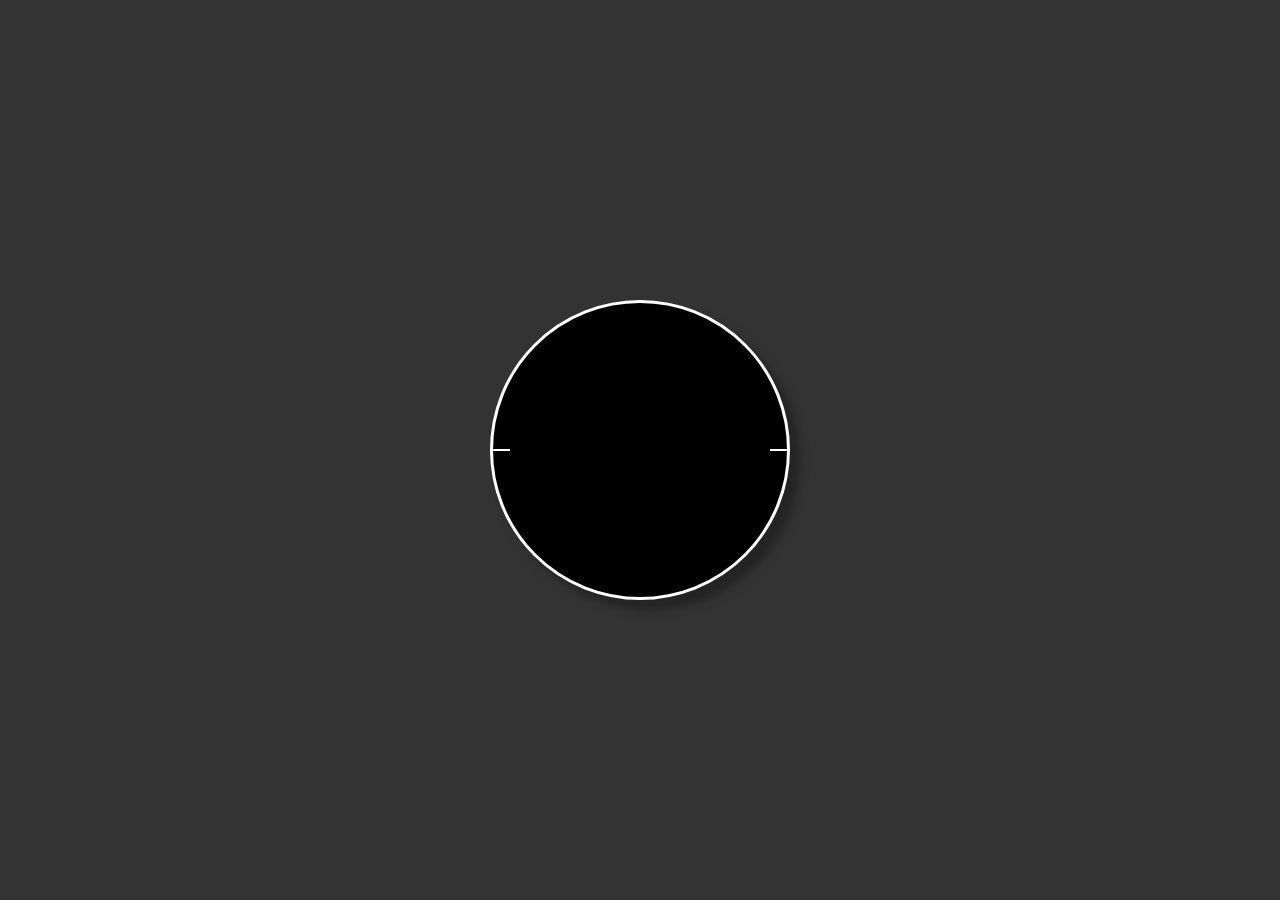
==== Day1/index.html @ 6a9d3dde "Start" ====
<!DOCTYPE html>
<html lang="en">
<head>
  <meta charset="UTF-8">
  <meta name="viewport" content="width=device-width, initial-scale=1.0">
  <link rel="stylesheet" href="./style.css">
  <script src="./index.js" defer></script>
  <title>Watch</title>
</head>
<body>
  <div class="center">
    <div class="watch">
      <div class="index" data-calc="1"></div>
      <div class="index" data-calc="2"></div>
      <div class="index" data-calc="3"></div>
      <div class="index" data-calc="4"></div>
      <div class="index" data-calc="5"></div>
      <div class="index" data-calc="6"></div>
    </div>
  </div>
</body>
</html>
---- Day1/style.css ----
*{
  margin: 0;
  padding: 0;
  box-sizing: border-box;
}

.center{
  width: 100vw;
  height: 100vh;
  display: flex;
  align-items: center;
  justify-content: center;
  background-color: #333;
}

.watch{
  width: 300px;
  display: flex;
  height: 300px;
  border-radius: 50%;
  align-items: center;
  justify-content: center;
  background-color: #000;
  border: 3px solid #fff;
  box-shadow: 10px 10px 8px #242424 ;
}

.index{
  height: 2px;
  width: 300px;
  position: absolute;
  left: calc(50vw - 150px);
  background-color: #fff;
}

.index::after{
  top: -2px;
  left: 20px;
  height: 5px;
  content: "";
  width: 260px;
  position: absolute;
  background-color: #000000;
}
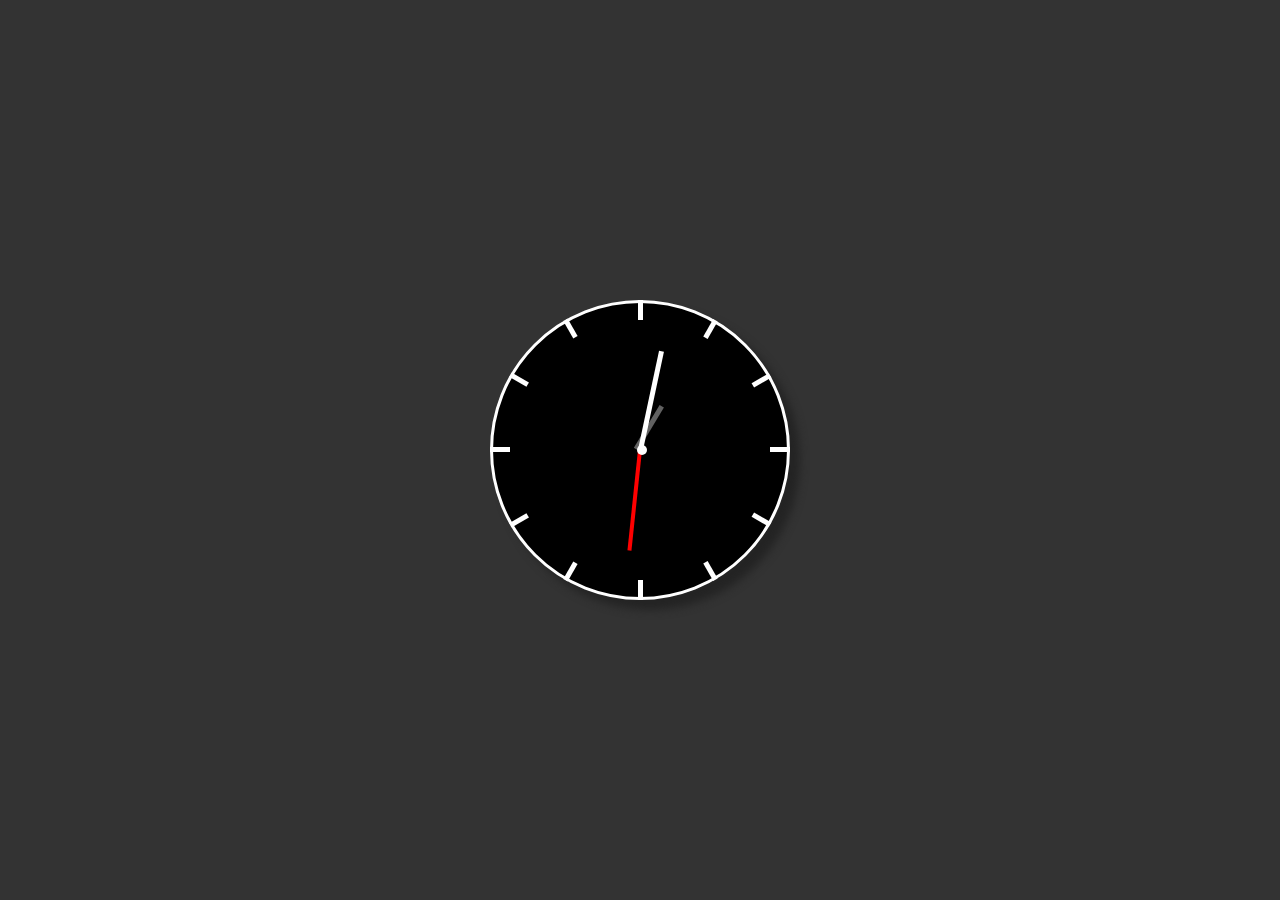
==== commit 573c1199: "changes" ====
--- a/Day1/index.html
+++ b/Day1/index.html
@@ -10,12 +10,15 @@
 <body>
   <div class="center">
     <div class="watch">
-      <div class="index" data-calc="1"></div>
-      <div class="index" data-calc="2"></div>
-      <div class="index" data-calc="3"></div>
-      <div class="index" data-calc="4"></div>
-      <div class="index" data-calc="5"></div>
-      <div class="index" data-calc="6"></div>
+      <div class="index first" ></div>
+      <div class="index second" ></div>
+      <div class="index third" ></div>
+      <div class="index fourth" ></div>
+      <div class="index fifth" ></div>
+      <div class="index sixth" ></div>
+      <div class="hour" id="hr"></div>
+      <div class="minutes" id="min"> </div>
+      <div class="seconds" id="sec"> </div> 
     </div>
   </div>
 </body>
--- a/Day1/style.css
+++ b/Day1/style.css
@@ -25,20 +25,120 @@
   box-shadow: 10px 10px 8px #242424 ;
 }
 
+.watch::after{
+  z-index: 5;
+  width: 10px;
+  content: "";
+  height: 10px;
+  border-radius: 50%;
+  background-color: #fff;
+}
+
 .index{
+  z-index: 0;
   height: 2px;
   width: 300px;
   position: absolute;
   left: calc(50vw - 150px);
-  background-color: #fff;
+  background-color: #000;
 }
 
 .index::after{
   top: -2px;
-  left: 20px;
+  z-index: 1;
+  content: "";
+  height: 5px;
+  width: 20px;
+  position: absolute;
+  background-color: #fff;
+}
+
+.index::before{
+  right: 0;
+  top: -2px;
+  z-index: 1;
   height: 5px;
   content: "";
-  width: 260px;
+  width: 20px;
   position: absolute;
-  background-color: #000000;
+  background-color: #fff;
+}
+
+.first{
+  transform: rotate(30deg);
+}
+
+.second{
+  transform: rotate(60deg);
+}
+
+.third{
+  transform: rotate(90deg);
+}
+
+.fourth{
+  transform: rotate(120deg);
+}
+
+.fifth{
+  transform: rotate(150deg);
+}
+
+.hour{
+  width: 3px;
+  z-index: 0;
+  height: 100px;
+  transform: rotateZ(30deg);
+  background-color: transparent;
+}
+
+.hour::after{
+  top: -1px;
+  left: -1px;
+  width: 5px;
+  z-index: 5;
+  content: "";
+  height: 50px;
+  position: absolute;
+  background-color: #616161;
+}
+
+.minutes{
+  width: 3px;
+  z-index: 0;
+  height: 200px;
+  position: absolute;
+  transform: rotateZ(30deg);
+  background-color: transparent;
+}
+
+.minutes::after{
+  top: -1px;
+  z-index: 4;
+  left: -1px;
+  width: 5px;
+  content: "";
+  height: 100px;
+  position: absolute;
+  background-color: #fff;
+}
+
+.seconds{
+  z-index: 0;
+  height: 2px;
+  width: 200px;
+  position: absolute;
+  transform: rotateZ(30deg);
+  background-color: transparent;
+}
+
+.seconds::after{
+  top: -1px;
+  z-index: 3;
+  left: -1px;
+  content: "";
+  height: 4px;
+  width: 100px;
+  position: absolute;
+  background-color: red;
 }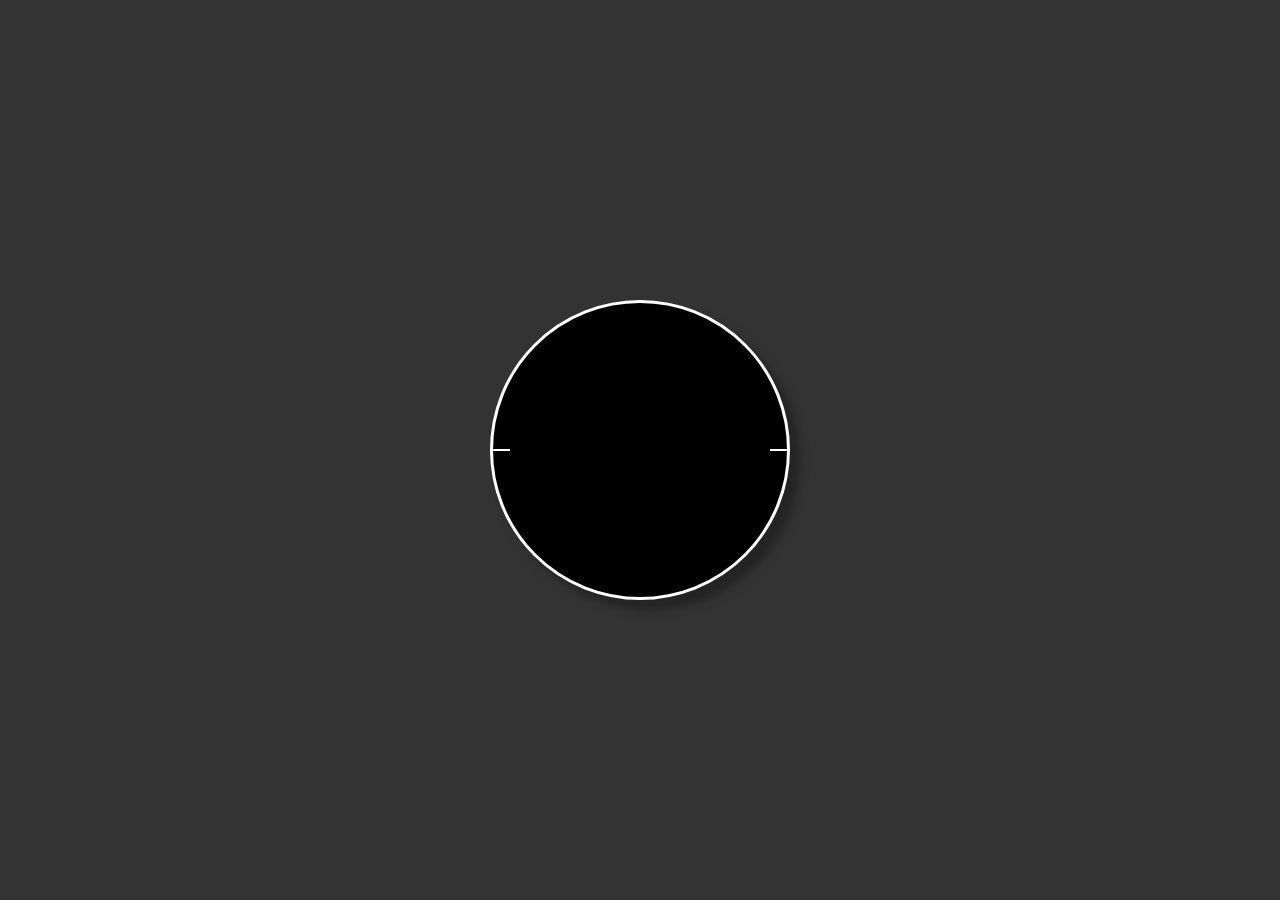
==== commit f6958f9b: "Revert "changes"" ====
--- a/Day1/index.html
+++ b/Day1/index.html
@@ -10,15 +10,12 @@
 <body>
   <div class="center">
     <div class="watch">
-      <div class="index first" ></div>
-      <div class="index second" ></div>
-      <div class="index third" ></div>
-      <div class="index fourth" ></div>
-      <div class="index fifth" ></div>
-      <div class="index sixth" ></div>
-      <div class="hour" id="hr"></div>
-      <div class="minutes" id="min"> </div>
-      <div class="seconds" id="sec"> </div> 
+      <div class="index" data-calc="1"></div>
+      <div class="index" data-calc="2"></div>
+      <div class="index" data-calc="3"></div>
+      <div class="index" data-calc="4"></div>
+      <div class="index" data-calc="5"></div>
+      <div class="index" data-calc="6"></div>
     </div>
   </div>
 </body>
--- a/Day1/style.css
+++ b/Day1/style.css
@@ -25,120 +25,20 @@
   box-shadow: 10px 10px 8px #242424 ;
 }
 
-.watch::after{
-  z-index: 5;
-  width: 10px;
-  content: "";
-  height: 10px;
-  border-radius: 50%;
-  background-color: #fff;
-}
-
 .index{
-  z-index: 0;
   height: 2px;
   width: 300px;
   position: absolute;
   left: calc(50vw - 150px);
-  background-color: #000;
+  background-color: #fff;
 }
 
 .index::after{
   top: -2px;
-  z-index: 1;
-  content: "";
-  height: 5px;
-  width: 20px;
-  position: absolute;
-  background-color: #fff;
-}
-
-.index::before{
-  right: 0;
-  top: -2px;
-  z-index: 1;
+  left: 20px;
   height: 5px;
   content: "";
-  width: 20px;
+  width: 260px;
   position: absolute;
-  background-color: #fff;
-}
-
-.first{
-  transform: rotate(30deg);
-}
-
-.second{
-  transform: rotate(60deg);
-}
-
-.third{
-  transform: rotate(90deg);
-}
-
-.fourth{
-  transform: rotate(120deg);
-}
-
-.fifth{
-  transform: rotate(150deg);
-}
-
-.hour{
-  width: 3px;
-  z-index: 0;
-  height: 100px;
-  transform: rotateZ(30deg);
-  background-color: transparent;
-}
-
-.hour::after{
-  top: -1px;
-  left: -1px;
-  width: 5px;
-  z-index: 5;
-  content: "";
-  height: 50px;
-  position: absolute;
-  background-color: #616161;
-}
-
-.minutes{
-  width: 3px;
-  z-index: 0;
-  height: 200px;
-  position: absolute;
-  transform: rotateZ(30deg);
-  background-color: transparent;
-}
-
-.minutes::after{
-  top: -1px;
-  z-index: 4;
-  left: -1px;
-  width: 5px;
-  content: "";
-  height: 100px;
-  position: absolute;
-  background-color: #fff;
-}
-
-.seconds{
-  z-index: 0;
-  height: 2px;
-  width: 200px;
-  position: absolute;
-  transform: rotateZ(30deg);
-  background-color: transparent;
-}
-
-.seconds::after{
-  top: -1px;
-  z-index: 3;
-  left: -1px;
-  content: "";
-  height: 4px;
-  width: 100px;
-  position: absolute;
-  background-color: red;
+  background-color: #000000;
 }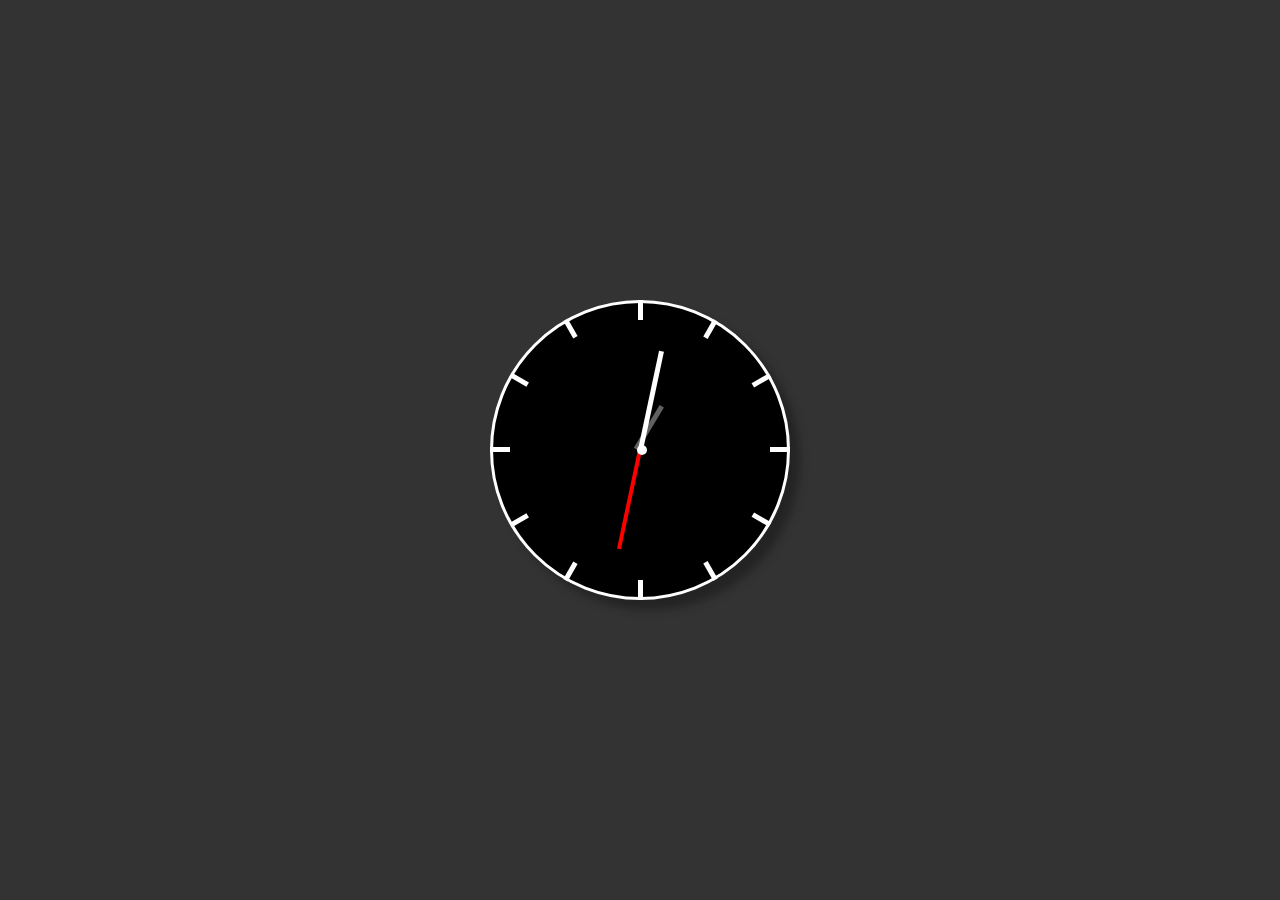
==== commit 39f785d8: "Day 1 Complete" ====
--- a/Day1/index.html
+++ b/Day1/index.html
@@ -10,12 +10,15 @@
 <body>
   <div class="center">
     <div class="watch">
-      <div class="index" data-calc="1"></div>
-      <div class="index" data-calc="2"></div>
-      <div class="index" data-calc="3"></div>
-      <div class="index" data-calc="4"></div>
-      <div class="index" data-calc="5"></div>
-      <div class="index" data-calc="6"></div>
+      <div class="index first" ></div>
+      <div class="index second" ></div>
+      <div class="index third" ></div>
+      <div class="index fourth" ></div>
+      <div class="index fifth" ></div>
+      <div class="index sixth" ></div>
+      <div class="hour" id="hr"></div>
+      <div class="minutes" id="min"> </div>
+      <div class="seconds" id="sec"> </div> 
     </div>
   </div>
 </body>
--- a/Day1/style.css
+++ b/Day1/style.css
@@ -3,7 +3,6 @@
   padding: 0;
   box-sizing: border-box;
 }
-
 .center{
   width: 100vw;
   height: 100vh;
@@ -12,7 +11,6 @@
   justify-content: center;
   background-color: #333;
 }
-
 .watch{
   width: 300px;
   display: flex;
@@ -25,20 +23,120 @@
   box-shadow: 10px 10px 8px #242424 ;
 }
 
+.watch::after{
+  z-index: 5;
+  width: 10px;
+  content: "";
+  height: 10px;
+  border-radius: 50%;
+  background-color: #fff;
+}
+
 .index{
+  z-index: 0;
   height: 2px;
   width: 300px;
   position: absolute;
   left: calc(50vw - 150px);
-  background-color: #fff;
+  background-color: #000;
 }
 
 .index::after{
   top: -2px;
-  left: 20px;
+  z-index: 1;
+  content: "";
+  height: 5px;
+  width: 20px;
+  position: absolute;
+  background-color: #fff;
+}
+
+.index::before{
+  right: 0;
+  top: -2px;
+  z-index: 1;
   height: 5px;
   content: "";
-  width: 260px;
+  width: 20px;
   position: absolute;
-  background-color: #000000;
+  background-color: #fff;
+}
+
+.first{
+  transform: rotate(30deg);
+}
+
+.second{
+  transform: rotate(60deg);
+}
+
+.third{
+  transform: rotate(90deg);
+}
+
+.fourth{
+  transform: rotate(120deg);
+}
+
+.fifth{
+  transform: rotate(150deg);
+}
+
+.hour{
+  width: 3px;
+  z-index: 0;
+  height: 100px;
+  transform: rotateZ(30deg);
+  background-color: transparent;
+}
+
+.hour::after{
+  top: -1px;
+  left: -1px;
+  width: 5px;
+  z-index: 5;
+  content: "";
+  height: 50px;
+  position: absolute;
+  background-color: #616161;
+}
+
+.minutes{
+  width: 3px;
+  z-index: 0;
+  height: 200px;
+  position: absolute;
+  transform: rotateZ(30deg);
+  background-color: transparent;
+}
+
+.minutes::after{
+  top: -1px;
+  z-index: 4;
+  left: -1px;
+  width: 5px;
+  content: "";
+  height: 100px;
+  position: absolute;
+  background-color: #fff;
+}
+
+.seconds{
+  z-index: 0;
+  height: 2px;
+  width: 200px;
+  position: absolute;
+  transform: rotateZ(30deg);
+  background-color: transparent;
+}
+
+.seconds::after{
+  top: -1px;
+  z-index: 3;
+  left: -1px;
+  content: "";
+  height: 4px;
+  width: 100px;
+  position: absolute;
+  background-color: red;
 }